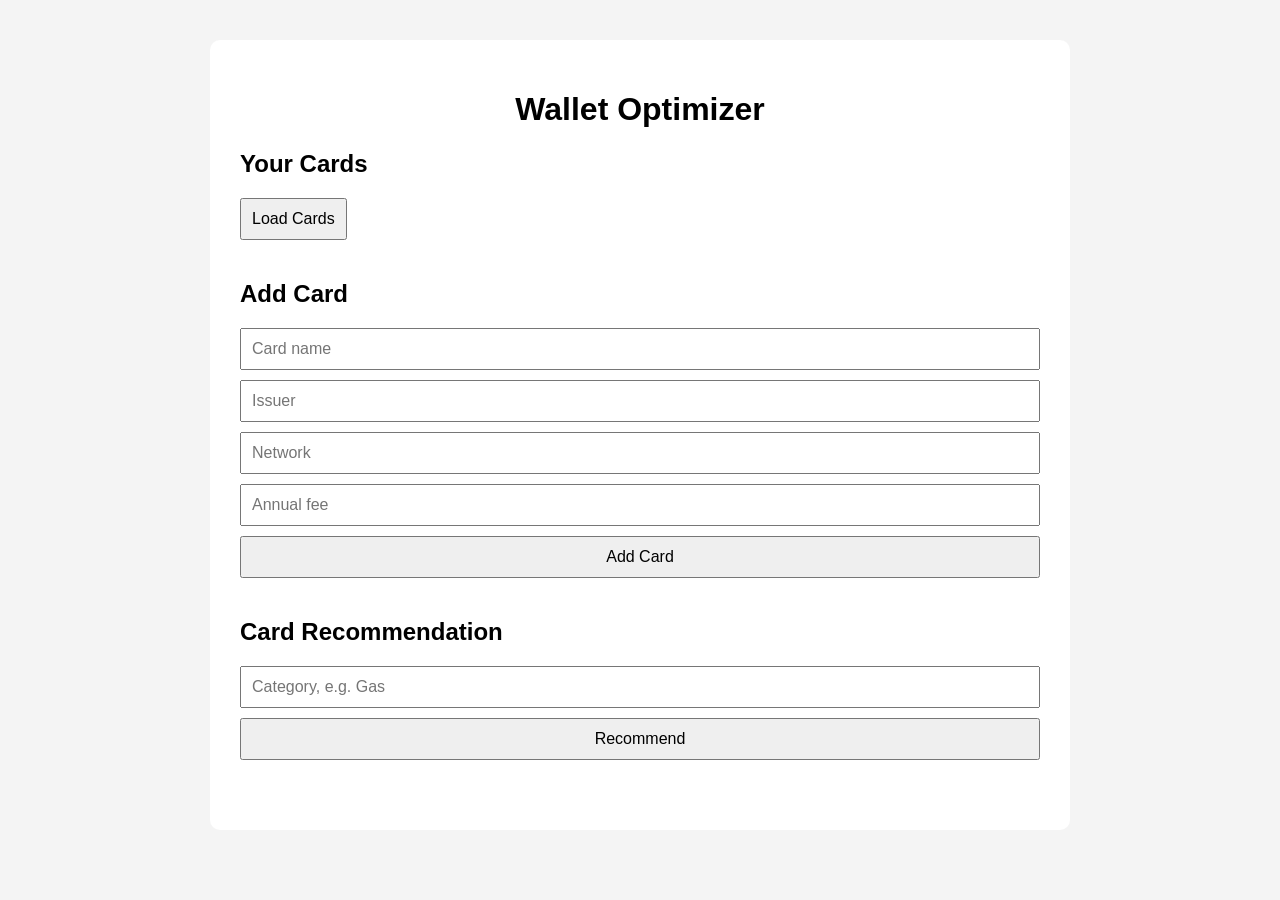
==== frontend/index.html @ 8262e357 "Added Frontend Reward Rules" ====
<!DOCTYPE html>
<html lang="en">

<head>
    <meta charset="UTF-8">
    <meta name="viewport" content="width=device-width, initial-scale=1.0">
    <title>Wallet Optimizer</title>
    <link rel="stylesheet" href="style.css">
</head>

<body>

<div class="container">

    <h1>Wallet Optimizer</h1>

    <section>
        <h2>Your Cards</h2>

        <button id="loadCardsButton">Load Cards</button>

        <div id="cardsContainer"></div>
    </section>

    <section>
        <h2>Add Card</h2>

        <form id="addCardForm">

            <input
                    type="text"
                    id="name"
                    placeholder="Card name"
                    required>

            <input
                    type="text"
                    id="issuer"
                    placeholder="Issuer"
                    required>

            <input
                    type="text"
                    id="network"
                    placeholder="Network"
                    required>

            <input
                    type="number"
                    id="annualFee"
                    placeholder="Annual fee"
                    min="0"
                    step="0.01"
                    required>

            <button type="submit">
                Add Card
            </button>

        </form>
    </section>

    <section>
        <h2>Card Recommendation</h2>

        <form id="recommendationForm">

            <input
                    type="text"
                    id="category"
                    placeholder="Category, e.g. Gas"
                    required>

            <button type="submit">
                Recommend
            </button>

        </form>

        <div id="recommendationContainer"></div>
    </section>

</div>

<script src="app.js"></script>

</body>
</html>
---- frontend/style.css ----
body {
    font-family: Arial, sans-serif;
    background-color: #f4f4f4;
    margin: 0;
}

.container {
    max-width: 800px;
    margin: 40px auto;
    background-color: white;
    padding: 30px;
    border-radius: 10px;
}

h1 {
    text-align: center;
}

section {
    margin-bottom: 40px;
}

form {
    display: flex;
    flex-direction: column;
    gap: 10px;
}

input {
    padding: 10px;
    font-size: 16px;
}

button {
    padding: 10px;
    font-size: 16px;
    cursor: pointer;
}

.card {
    border: 1px solid #ccc;
    padding: 15px;
    margin-top: 10px;
    border-radius: 6px;
}

.recommendation {
    border: 1px solid #999;
    padding: 15px;
    margin-top: 10px;
    border-radius: 6px;
}
.hidden {
    display: none;
}

.rewardSection {
    margin-top: 15px;
    padding-top: 15px;
    border-top: 1px solid #ccc;
}

.reward {
    padding: 5px 0;
}
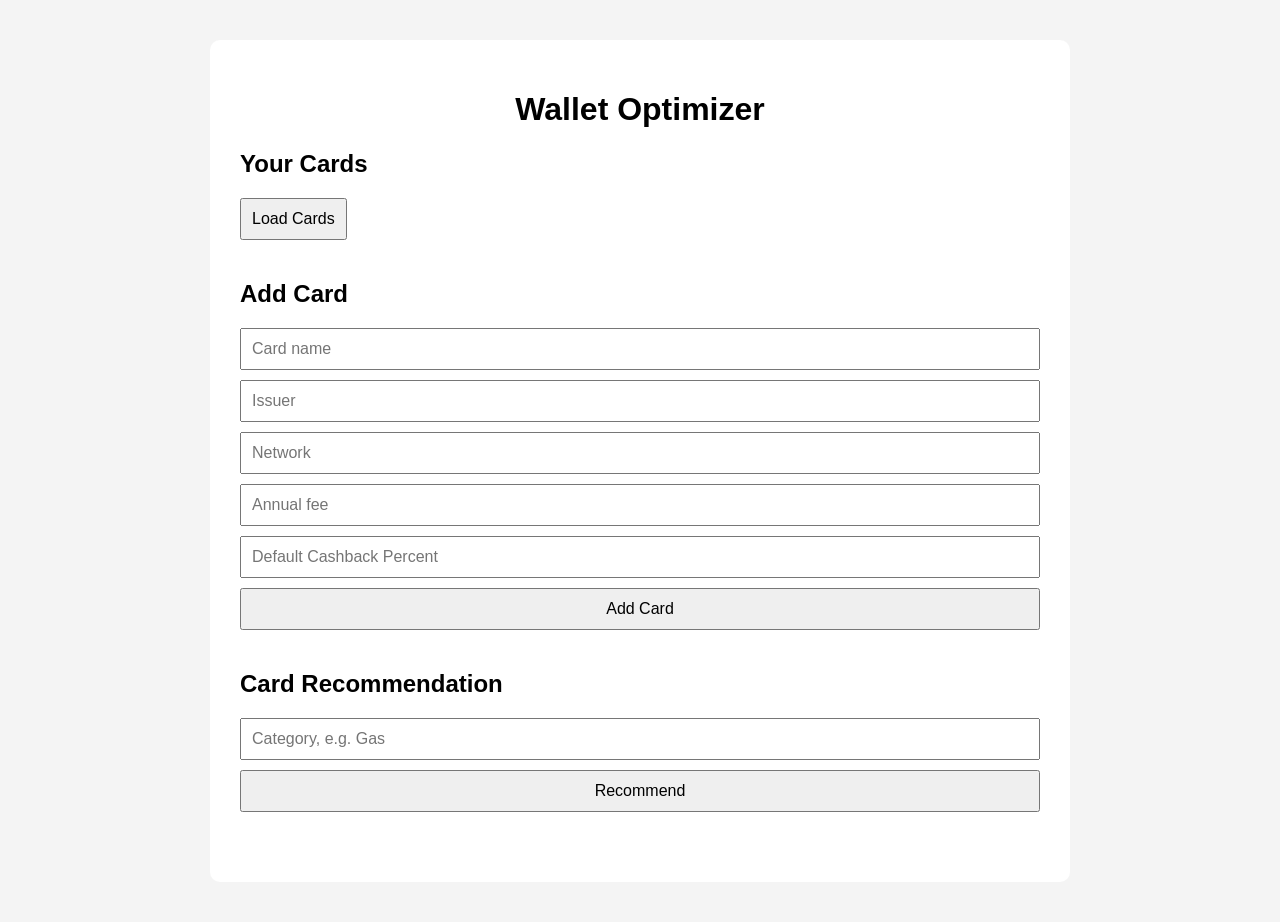
==== commit 75f1774e: "Add default cashback fallback for card recommendations" ====
--- a/frontend/index.html
+++ b/frontend/index.html
@@ -52,6 +52,13 @@
                     min="0"
                     step="0.01"
                     required>
+            <input
+                    type="number"
+                    id="defaultCashbackPercent"
+                    placeholder="Default Cashback Percent"
+                    min="0"
+                    step="0.01"
+                    required>
 
             <button type="submit">
                 Add Card
--- a/frontend/style.css
+++ b/frontend/style.css
@@ -62,4 +62,8 @@
 
 .reward {
     padding: 5px 0;
+}
+.cardButtons {
+    display: flex;
+    gap: 10px;
 }
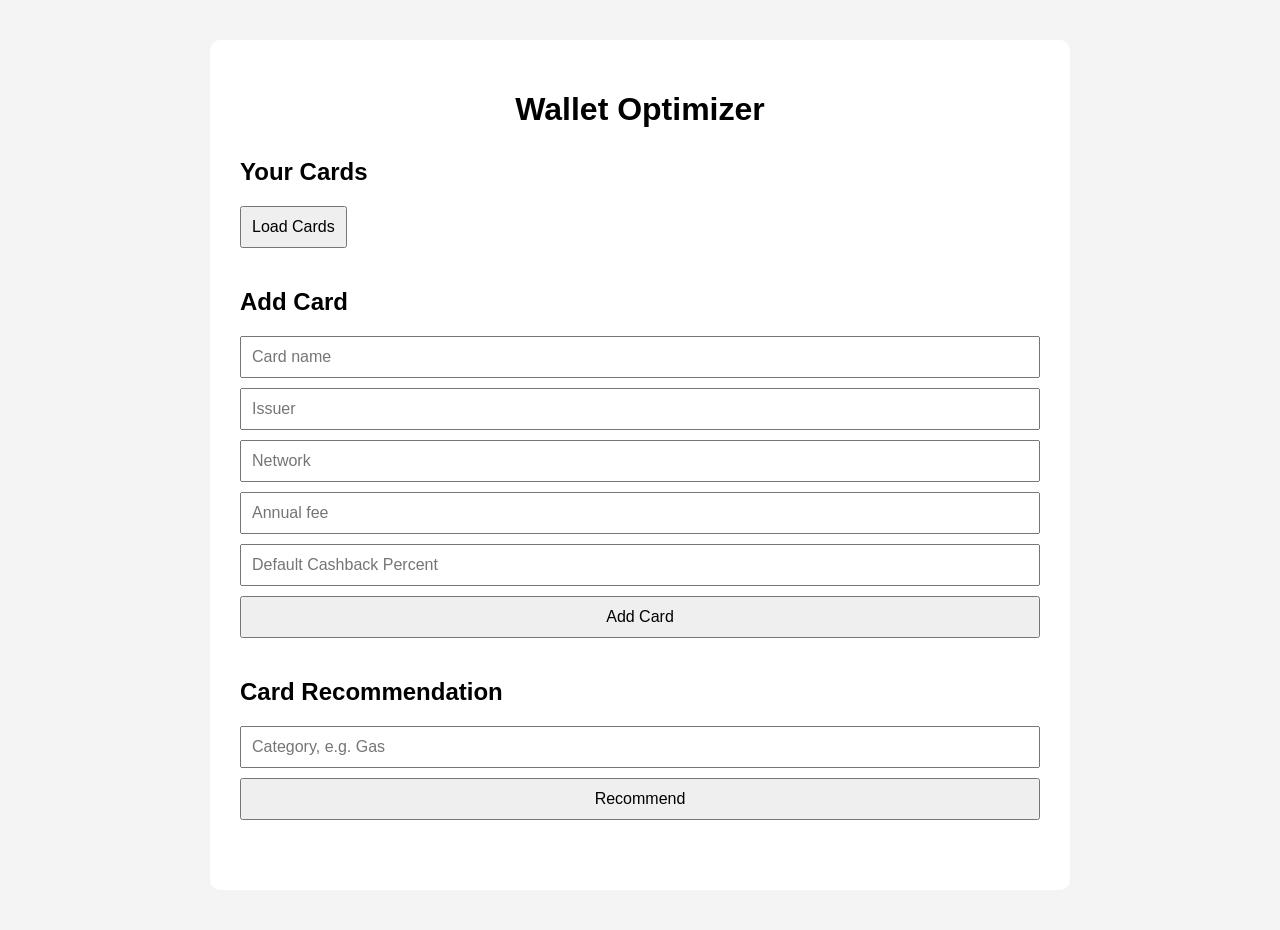
==== commit e691ada5: "Configure frontend URL and CORS for deployment" ====
--- a/frontend/index.html
+++ b/frontend/index.html
@@ -88,7 +88,7 @@
     </section>
 
 </div>
-
+<script src="config.js"></script>
 <script src="app.js"></script>
 
 </body>
--- a/frontend/style.css
+++ b/frontend/style.css
@@ -15,7 +15,9 @@
 h1 {
     text-align: center;
 }
-
+h2 {
+    margin-top:30px;
+}
 section {
     margin-bottom: 40px;
 }
@@ -66,4 +68,20 @@
 .cardButtons {
     display: flex;
     gap: 10px;
+}
+
+table {
+    border-collapse: collapse;
+    margin-bottom: 20px;
+}
+
+th,
+td {
+    border: 1px solid #ccc;
+    padding: 10px 14px;
+    text-align: left;
+}
+
+th {
+    background-color: #f2f2f2;
 }
